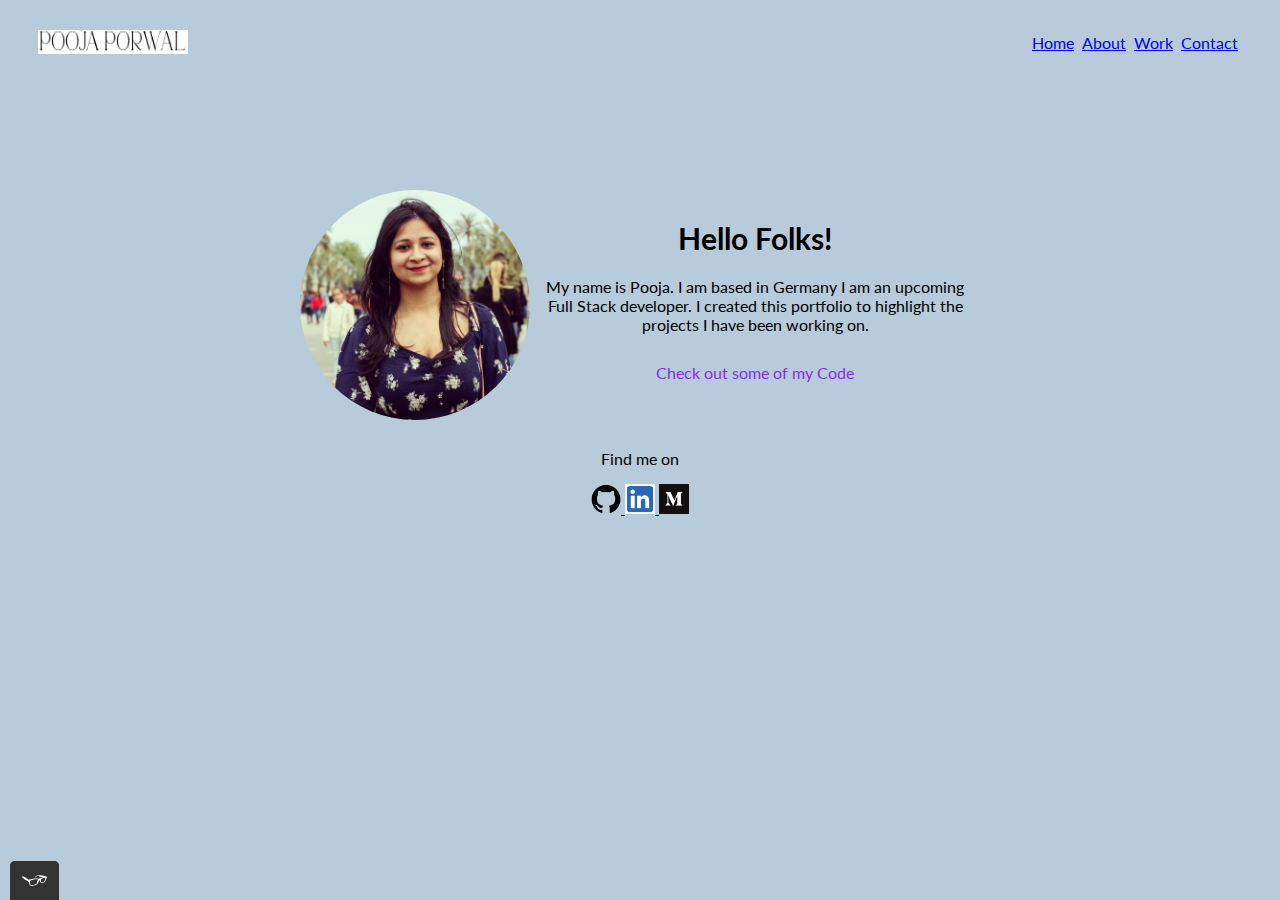
==== index.html @ 989f9f40 "including medium link" ====
<!DOCTYPE html>
<html lang="en">
  <head>
    <meta charset="UTF-8" />
    <meta name="viewport" content="width=device-width, initial-scale=1.0" />
    <title>Portfolio Design is in the progress</title>
    <link rel="shortcut icon" href="./img/file_type_favicon_icon_130608.png" />
    <meta name="viewport" content="width=device-width, initial-scale=1" />
    <link
      rel="sytlesheet"
      type="text/css"
      href="https://cdnjs.cloudflare.com/ajax/libs/normalize/8.0.1/normalize.min.css"
    />
    <link
      rel="stylesheet"
      href="https://fonts.googleapis.com/css2?family=Lato:wght@400;700&display=swap"
    />
    <link rel="stylesheet" href="./css/style.production.css" />
  </head>
  <body>
    <!-- Here is the header of the website -->
    <header class="page-header">
      <img
        src="img/logo.png"
        class="logo page-header__item"
        alt="logo"
        width="150"
        aria-hidden="true"
      />
      <nav class="main-navigation page-header__item">
        <ul role="menubar" class="navigation-list">
          <li role="presentation">
            <a
              href="index.html"
              role="menuitem"
              class="navigation-list_item navigation-list_item--active"
              >Home</a
            >
          </li>
          <li role="presentation">
            <a href="about.html" role="menuitem" class="navigation-list_item"
              >About</a
            >
          </li>
          <li role="presentation">
            <a href="work.html" role="menuitem" class="navigation-list_item"
              >Work</a
            >
          </li>
          <li role="presentation">
            <a href="contact.html" role="menuitem" class="navigation-list_item"
              >Contact</a
            >
          </li>
        </ul>
      </nav>
    </header>
    <!-- Here is the Main section  -->
    <main>
      <div class="profile">
        <img src="./img/pooja.jpg" class="profile__portrait" alt="Potrait" />
        <div class="profile-intro">
          <h1>Hello Folks!</h1>
          <p class="content">
            My name is Pooja. I am <span>based in Germany</span> I am an
            upcoming Full Stack developer. I created this portfolio to highlight
            the projects I have been working on.
            <br />
            <!-- <a href="defaultlink">Default Link</a>
            <button type="button">Default Button</button> -->
            <br />
            <a
              href="https://github.com/PoojaChinu/Portfolio_Website"
              target="_blank"
              class="link"
            >
              Check out some of my Code</a
            >
          </p>
        </div>
      </div>
    </main>
    <!-- Here is the footer of the website -->
    <footer class="page-footer">
      <p class="footer-text">Find me on</p>
      <div class="footer-image">
        <a
          href="https://github.com/PoojaChinu/Portfolio_Website"
          target="_blank"
        >
          <img src="./img/github.png" alt="Github" width="30px" height="30px" />
        </a>
        <a href="https://www.linkedin.com/feed/" target="_blank">
          <img
            src="./img/lnkdIn.png"
            alt="LinkedIn"
            width="30px"
            height="30px"
          />
        </a>
        <a href="https://medium.com" target="_blank">
          <img src="./img/medium.png" alt="Medium" width="30px" height="30px" />
        </a>
      </div>
    </footer>
    <script src="./js/tota11y.min.js"></script>
  </body>
</html>
---- css/style.production.css ----
/*
* Prefixed by https://autoprefixer.github.io
* PostCSS: v8.4.14,
* Autoprefixer: v10.4.7
* Browsers: last 4 version
*/

* {
  -webkit-box-sizing: border-box;
  box-sizing: border-box;
}

.bg-darker {
  background-color: black;
}

.bg-lighter {
  background-color: lighter(#358b18, 20%);
}

body {
  font-family: "Lato", sans-serif;
  font-weight: 400;
  background-color: #b7cbda;
}

h1 {
  font-size: 30px;
  font-weight: 700;
  color: black;
}
.about-me {
  padding: 5em;
  margin-bottom: 10px;
  display: -webkit-box;
  display: -ms-flexbox;
  display: flex;
  -webkit-box-orient: vertical;
  -webkit-box-direction: normal;
  -ms-flex-direction: column;
  flex-direction: column;
  -webkit-box-pack: center;
  -ms-flex-pack: center;
  justify-content: center;
  -webkit-box-align: center;
  -ms-flex-align: center;
  align-items: center;
}

.work {
  text-align: left;
}

.content {
  text-align: center;
}

.footer-text {
  text-align: center;
}

p {
  color: black;
}

button {
  border: none;
  background-color: #6aefdb;
  color: #357b70;
  text-decoration: none;
  padding: 20px;
  border-radius: 3px;
  border-bottom: 2px solid #358b18;
}
button :hover,
button :focus {
  cursor: pointer;
  opacity: 0.8;
}

a :hover {
  text-decoration: none;
}
a :visited {
  color: blue;
}
a :active {
  color: #358b18;
}
a :link {
  color: blueviolet;
}

.page-footer {
  clear: both;
  display: -webkit-box;
  display: -ms-flexbox;
  display: flex;
  -webkit-box-align: center;
  -ms-flex-align: center;
  align-items: center;
  -webkit-box-orient: vertical;
  -webkit-box-direction: normal;
  -ms-flex-direction: column;
  flex-direction: column;
  margin-left: 10px;
  margin-right: 10px;
  /* background-color: #dcdcdc; */
}

.profile {
  text-align: center;
  max-width: 700px;
  margin: 10% auto;
  margin-bottom: 5px;
  -webkit-box-align: baseline;
  -ms-flex-align: baseline;
  align-items: baseline;
}
.profile-intro {
  padding: 20px;
  border-radius: 50%;
  text-align: center;
  margin: auto;
}
.profile__portrait {
  border-radius: 50%;
  padding: 10px;
  max-height: 250px;
  max-width: 250px;
  -webkit-box-align: center;
  -ms-flex-align: center;
  align-items: center;
  float: left;
}

.logo {
  height: 1.5rem;
}

.main-navigation {
  display: -webkit-box;
  display: -ms-flexbox;
  display: flex;
  -ms-flex-wrap: wrap;
  flex-wrap: wrap;
}

.page-header {
  display: -webkit-box;
  display: -ms-flexbox;
  display: flex;
  -webkit-box-pack: justify;
  -ms-flex-pack: justify;
  justify-content: space-between;
  margin: 30px;
}

.page-header__item {
  -webkit-box-pack: space-evenly;
  -ms-flex-pack: space-evenly;
  justify-content: space-evenly;
  display: -webkit-box;
  display: -ms-flexbox;
  display: flex;
}

.navigation-list {
  display: -webkit-box;
  display: -ms-flexbox;
  display: flex;
  -ms-flex-wrap: wrap;
  flex-wrap: wrap;
  list-style: none;
  padding: 0;
  margin: auto;
}
.navigation-list_item {
  margin: 2px;
  padding: 2px;
}
/* .navigation-list_item--active {
  background-color: lightblue;
} */

.container {
  display: flex;
  width: 100%;
  flex-direction: column;
  align-items: center;
}

.contact_form {
  display: flex;
  flex-direction: column;
  align-items: center;
}

.div_mail {
  display: flex;
  flex-direction: column;
  padding: 20px;
}

form.form_layout {
  display: table;
  padding: 20px;
  border-color: darkviolet;
  background-color: rgb(228, 228, 228);
  border-style: dotted;
}

div.div_layout {
  display: table;
  margin: 2px;
}

label,
input {
  display: table-cell;
  margin-bottom: 10px;
}

label.standard-label_one {
  padding-right: 38px;
}

label.standard-label_two {
  padding-right: 10px;
}

label.standard-label_three {
  padding-right: 20px;
}

textarea {
  width: 180px;
}

.container_contact {
  display: flex;
  width: auto;
  justify-content: center;
  border: darkviolet;
  background-color: rgb(228, 228, 228);
  margin-left: 200px;
  margin-right: 200px;
  margin-bottom: 10px;
}

.container_contact div {
  display: flex;
  flex-direction: column;
  border: none;
  flex-basis: auto;
  justify-content: center;
  align-items: center;
  margin-top: 1px;
  margin-bottom: 1px;
  background-color: rgb(228, 228, 228);
}

.contact_details {
  display: flex;
  flex-direction: column;
}

.container_contact div:second_child {
  display: flex;
  flex-direction: column;
  align-items: center;
  height: fit-content;
}

.button_form {
  border: none;
  font-family: inherit;
  font-size: var(--mainfontsize);
  text-align: center;
  background-color: var(--tertiary-color);
  color: var(--buttonpink);
  text-decoration: none;
  padding: 10px;
  border-bottom: 2px solid rgba(0, 0, 0, 0.3);
  display: inline-block;
  border-radius: var(--standardbradius);
  transition: var(--standardtransition);
}

.button button {
  /* overwrites browser defaults and resets the border */
  border: none;
  display: inline-block;
  /* takes the font from the outer container */
  font-family: inherit;
  /* styles the button */
  background-color: #358b18;
  color: white;
  text-decoration: none;
  padding: 10px;
  border-radius: 3px;
  /* width of the border, type, color */
  border-bottom: undefined;
  -webkit-transition-duration: 0.2s;
  -o-transition-duration: 0.2s;
  transition-duration: 0.2s;
  -webkit-transition-property: opacity;
  -o-transition-property: opacity;
  transition-property: opacity;
}
.button button :hover,
.button button :focus {
  cursor: pointer;
  opacity: 0.8;
}

.button button {
  background-color: #0bd4e6;
}

/* Table styling*/
table,
th,
td {
  border: 1px solid;
  border-collapse: collapse;
  width: 100%;
  text-align: center;
}

th,
td {
  padding: 15px;
}

tr {
  -webkit-transition-duration: 0.2s;
  -o-transition-duration: 0.2s;
  transition-duration: 0.2s;
  -webkit-transition-property: opacity;
  -o-transition-property: opacity;
  transition-property: opacity;
}

tr:hover {
  background-color: rgba(255, 255, 255, 0.3);
}

link {
  /* overwrites browser defaults and resets the border */
  border: none;
  display: inline-block;
  color: blueviolet;
  text-decoration: none;
  padding: 10px;
  border-radius: 3px;
  -webkit-transition-duration: 0.2s;
  -o-transition-duration: 0.2s;
  transition-duration: 0.2s;
  -webkit-transition-property: opacity;
  -o-transition-property: opacity;
  transition-property: opacity;
}

.link {
  /* overwrites browser defaults and resets the border */
  border: none;
  display: inline-block;
  color: blueviolet;
  text-decoration: none;
  padding: 10px;
  border-radius: 3px;
  -webkit-transition-duration: 0.2s;
  -o-transition-duration: 0.2s;
  transition-duration: 0.2s;
  -webkit-transition-property: opacity;
  -o-transition-property: opacity;
  transition-property: opacity;
}

@-webkit-keyframes color-change {
  from {
    fill: #edc655;
  }
  to {
    fill: #f76414;
  }
}

@keyframes color-change {
  from {
    fill: #edc655;
  }
  to {
    fill: #f76414;
  }
}
.sun {
  -webkit-animation-duration: 4s;
  animation-duration: 4s;
  -webkit-animation-name: color-change;
  animation-name: color-change;
  -webkit-animation-iteration-count: infinite;
  animation-iteration-count: infinite;
  -webkit-animation-direction: alternate;
  animation-direction: alternate;
  -webkit-animation-timing-function: linear;
  animation-timing-function: linear;
}

@-webkit-keyframes cloud-move {
  from {
    -webkit-transform: translate(0, 50px);
    transform: translate(0, 50px);
  }
  to {
    -webkit-transform: translate(200px, 50px);
    transform: translate(200px, 50px);
  }
}

@keyframes cloud-move {
  from {
    -webkit-transform: translate(0, 50px);
    transform: translate(0, 50px);
  }
  to {
    -webkit-transform: translate(200px, 50px);
    transform: translate(200px, 50px);
  }
}
.cloud-front {
  -webkit-animation-duration: 30s;
  animation-duration: 30s;
  -webkit-animation-name: cloud-move;
  animation-name: cloud-move;
  -webkit-animation-iteration-count: infinite;
  animation-iteration-count: infinite;
  -webkit-animation-direction: alternate;
  animation-direction: alternate;
  -webkit-animation-timing-function: linear;
  animation-timing-function: linear;
}

@-webkit-keyframes cloud-move-reverse {
  from {
    -webkit-transform: translate(446px, 48px);
    transform: translate(446px, 48px);
  }
  to {
    -webkit-transform: translate(100px, 48px);
    transform: translate(100px, 48px);
  }
}

@keyframes cloud-move-reverse {
  from {
    -webkit-transform: translate(446px, 48px);
    transform: translate(446px, 48px);
  }
  to {
    -webkit-transform: translate(100px, 48px);
    transform: translate(100px, 48px);
  }
}
@supports (display: grid) {
  .grid {
    display: -ms-grid;
    display: grid;
    -ms-grid-columns: 200px 20px 200px 20px 200px 20px 200px;
    grid-template-columns: 1fr 1fr 1fr;
    /* -ms-grid-rows: 300px;
    grid-template-rows: 300px; */
    grid-gap: 20px;
    margin: 20px;
  }
  .grid > *:nth-child(1) {
    -ms-grid-row: 1;
    -ms-grid-column: 1;
  }
  .grid > *:nth-child(2) {
    -ms-grid-row: 1;
    -ms-grid-column: 3;
  }
  .grid > *:nth-child(3) {
    -ms-grid-row: 1;
    -ms-grid-column: 5;
  }
  .grid > *:nth-child(4) {
    -ms-grid-row: 1;
    -ms-grid-column: 7;
  }

  .grid__item {
    background-color: rgb(228, 228, 228);
    padding: 5px 10px 5px 10px;
    text-align: center;
    display: flex;
    flex-direction: column;
    justify-content: space-between;
    align-items: center;
    min-height: 300px;
  }
  .work-title {
    padding: 0 20px;
  }

  .grid__item img.work-images {
    width: 100%; /* Ensures the image fills the width of its container */
    height: auto; /* Maintains the aspect ratio */
  }

  .project-link {
    padding-top: 15px;
  }
}
@media all and (max-width: 750px) {
  .grid {
    -ms-grid-columns: 1fr;
    grid-template-columns: 1fr;
  }
}
@media all and (min-width: 500px) and (max-width: 750px) {
  .grid {
    -ms-grid-columns: 1fr 20px 1fr;
    grid-template-columns: 1fr 1fr;
  }
}
@media all and (max-width: 750px) {
  .grid {
    grid-gap: 10px;
  }

  .grid__item:last-child {
    grid-column: auto/auto;
    grid-row: auto/auto;
  }

  h1 {
    font-size: 22px;
  }

  tr {
    font-size: 12px;
  }

  .navigation-list {
    -ms-flex-wrap: wrap;
    flex-wrap: wrap;
    -webkit-box-pack: center;
    -ms-flex-pack: center;
    justify-content: center;
  }

  .navigation-list_item {
    display: -webkit-box;
    display: -ms-flexbox;
    display: flex;
    margin: auto 2px;
  }

  .profile {
    min-width: 250px;
  }

  .profile-intro {
    padding: 20px;
    border-radius: 50%;
    margin: 10px;
    display: inline-block;
    width: auto;
    height: auto;
  }

  .profile__portrait {
    border-radius: 50%;
    padding: auto;
    -ms-flex-line-pack: center;
    align-content: center;
    float: none;
  }

  .footer-image {
    -ms-flex-line-pack: center;
    align-content: center;
    position: relative;
  }

  .page-footer {
    min-width: 250px;
  }
}
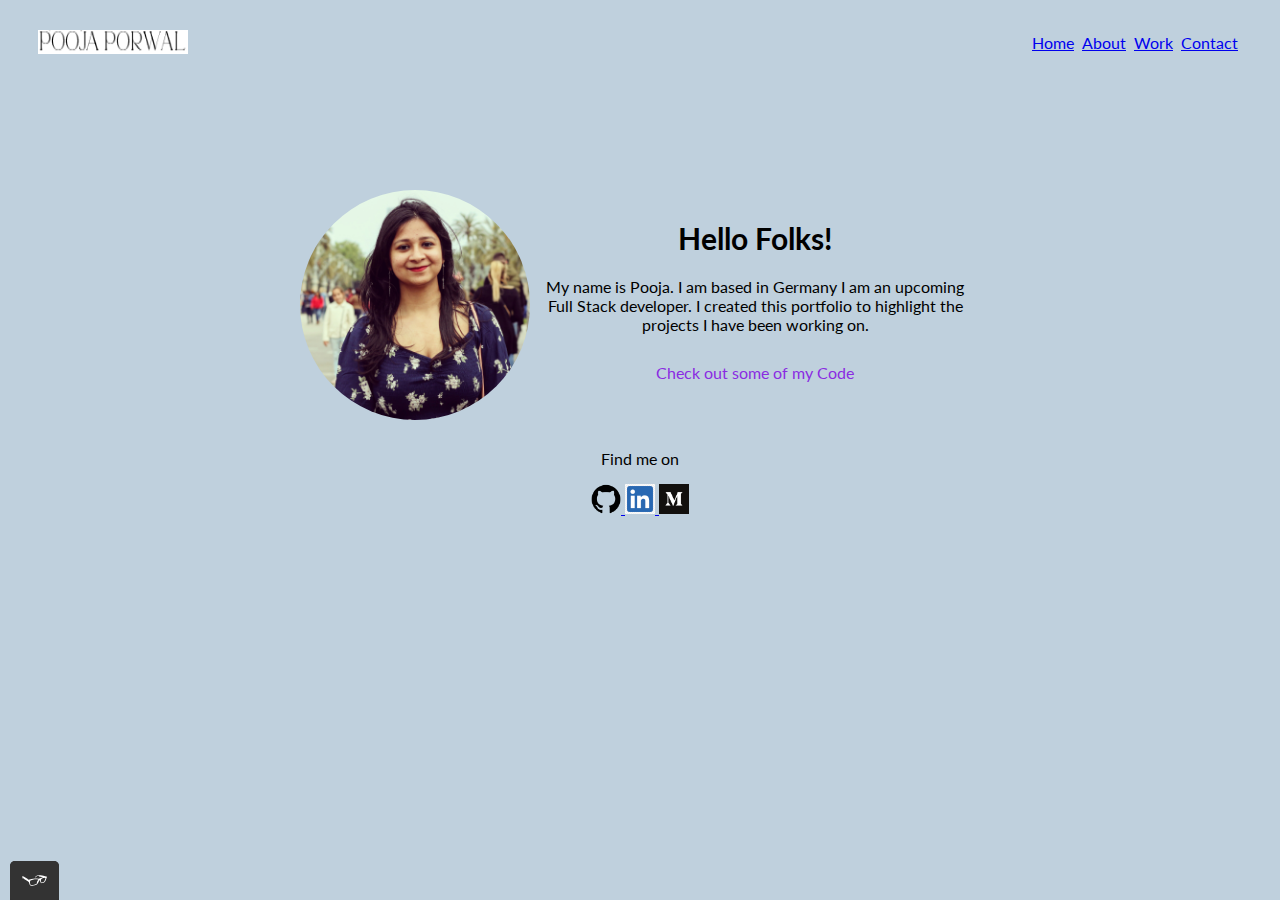
==== commit 30900de0: "Rebasing merge" ====
--- a/index.html
+++ b/index.html
@@ -98,7 +98,7 @@
             height="30px"
           />
         </a>
-        <a href="https://medium.com" target="_blank">
+        <a href="https://medium.com/" target="_blank">
           <img src="./img/medium.png" alt="Medium" width="30px" height="30px" />
         </a>
       </div>
--- a/css/style.production.css
+++ b/css/style.production.css
@@ -21,7 +21,7 @@
 body {
   font-family: "Lato", sans-serif;
   font-weight: 400;
-  background-color: #b7cbda;
+  background-color: #bfd0dd;
 }
 
 h1 {
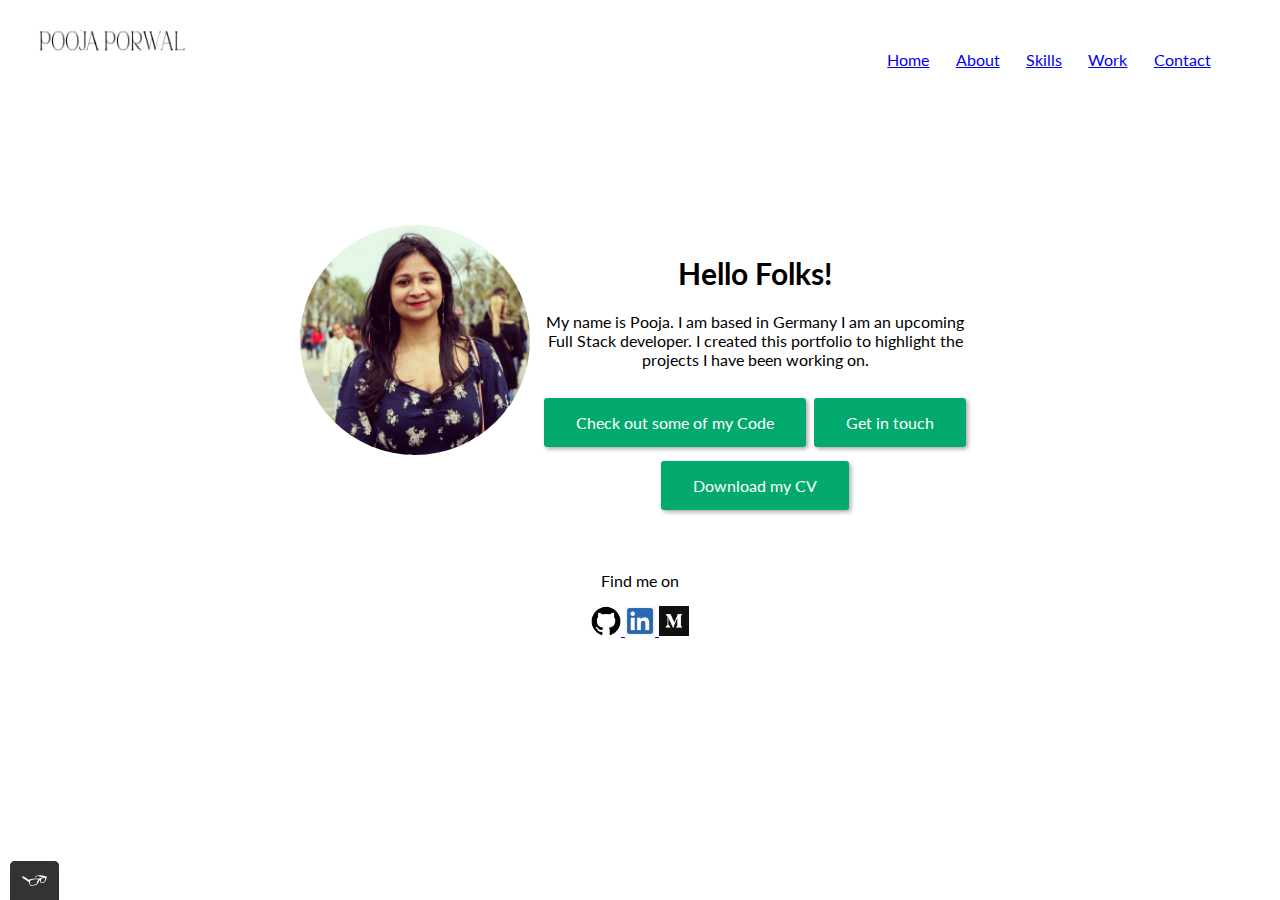
==== commit 6ce61976: "Adjusting Home Page" ====
--- a/index.html
+++ b/index.html
@@ -41,6 +41,11 @@
             <a href="about.html" role="menuitem" class="navigation-list_item"
               >About</a
             >
+            <li role="presentation">
+              <a href="skills.html" role="menuitem" class="navigation-list_item"
+                >Skills</a
+              >
+            </li>
           </li>
           <li role="presentation">
             <a href="work.html" role="menuitem" class="navigation-list_item"
@@ -76,6 +81,14 @@
             >
               Check out some of my Code</a
             >
+            <a href="contact.html" target="_blank" class="link">Get in touch</a>
+            <a
+              href="files/Pooja_Porwal.pdf"
+              target="_blank"
+              class="link"
+              download
+              >Download my CV</a
+            >
           </p>
         </div>
       </div>
--- a/css/style.production.css
+++ b/css/style.production.css
@@ -21,7 +21,7 @@
 body {
   font-family: "Lato", sans-serif;
   font-weight: 400;
-  background-color: #bfd0dd;
+  background-color: white;
 }
 
 h1 {
@@ -144,6 +144,8 @@
   display: flex;
   -ms-flex-wrap: wrap;
   flex-wrap: wrap;
+  margin: 4px 2px;
+  padding: 1em;
 }
 
 .page-header {
@@ -178,6 +180,8 @@
 .navigation-list_item {
   margin: 2px;
   padding: 2px;
+  margin: 4px 2px;
+  padding: 0.7em;
 }
 /* .navigation-list_item--active {
   background-color: lightblue;
@@ -350,7 +354,8 @@
   /* overwrites browser defaults and resets the border */
   border: none;
   display: inline-block;
-  color: blueviolet;
+  color: #04aa6d;
+  background-color: #04aa6d;
   text-decoration: none;
   padding: 10px;
   border-radius: 3px;
@@ -359,22 +364,40 @@
   transition-duration: 0.2s;
   -webkit-transition-property: opacity;
   -o-transition-property: opacity;
+  background-color: #04aa6d;
+  text-decoration: none;
+  padding: 15px 32px;
+  border-radius: 3px;
+  transition-duration: 0.2s;
   transition-property: opacity;
+  border: 1px solid rgba(0, 0, 0, 0.1);
 }
 
 .link {
   /* overwrites browser defaults and resets the border */
   border: none;
   display: inline-block;
-  color: blueviolet;
+  color: white;
   text-decoration: none;
-  padding: 10px;
+  background-color: #04aa6d;
+  padding: 15px 32px;
   border-radius: 3px;
+  margin-bottom: 10px;
+  margin: 4px 2px;
+  margin-top: 10px;
   -webkit-transition-duration: 0.2s;
   -o-transition-duration: 0.2s;
   transition-duration: 0.2s;
   -webkit-transition-property: opacity;
   -o-transition-property: opacity;
+  transition-property: opacity;
+  -webkit-box-shadow: 2px 2px 4px rgba(0, 0, 0, 0.34);
+  box-shadow: 2px 2px 4px rgba(0, 0, 0, 0.34);
+  -webkit-transition: 0.8s ease-out;
+  -o-transition: 0.8s ease-out;
+  transition: 0.8s ease-out;
+  text-align: center;
+  line-height: normal;
   transition-property: opacity;
 }
 
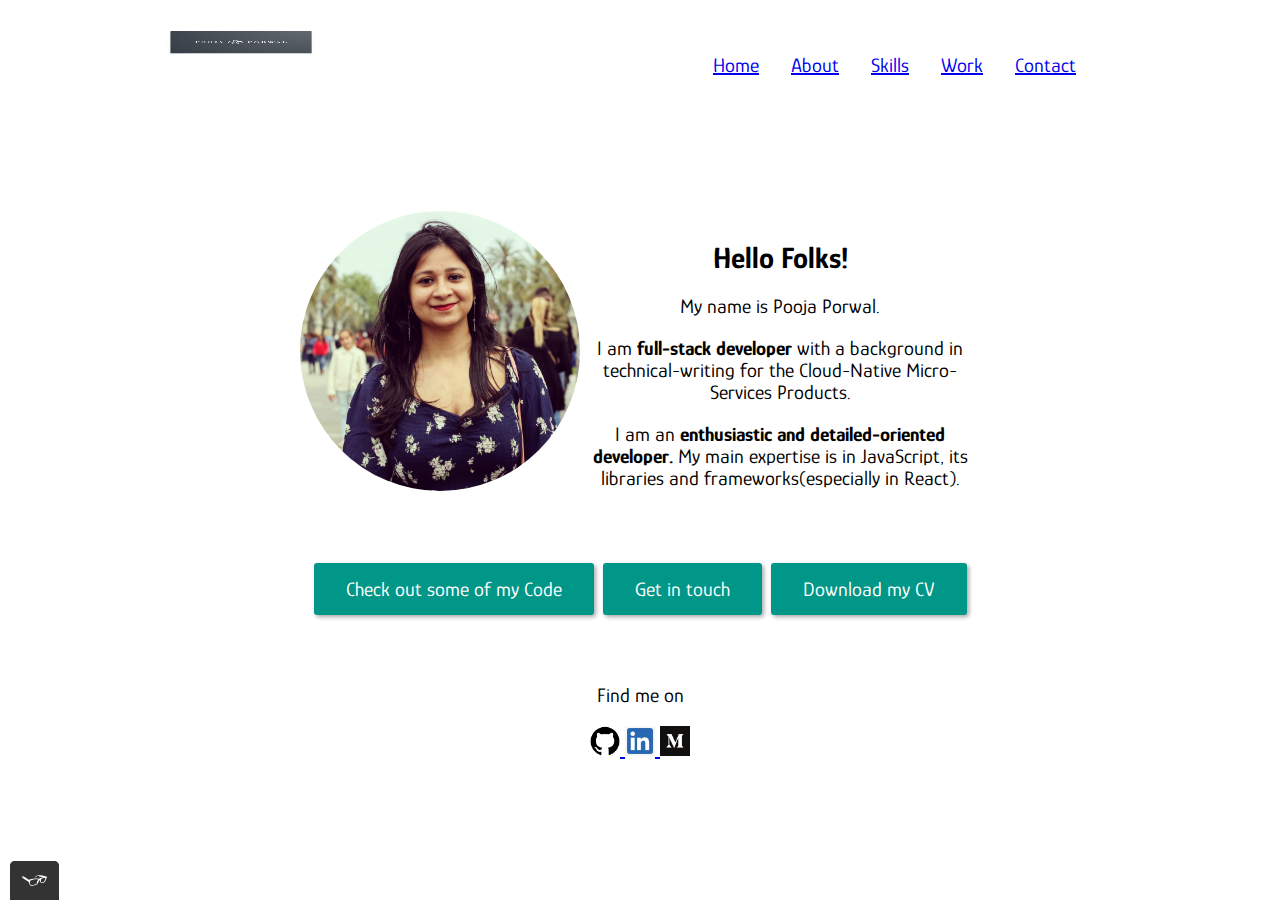
==== commit 18d4e935: "Adjusting About Page and Skills Page" ====
--- a/index.html
+++ b/index.html
@@ -11,10 +11,9 @@
       type="text/css"
       href="https://cdnjs.cloudflare.com/ajax/libs/normalize/8.0.1/normalize.min.css"
     />
-    <link
-      rel="stylesheet"
-      href="https://fonts.googleapis.com/css2?family=Lato:wght@400;700&display=swap"
-    />
+    <link rel="preconnect" href="https://fonts.googleapis.com">
+    <link rel="preconnect" href="https://fonts.gstatic.com" crossorigin>
+    <link href="https://fonts.googleapis.com/css2?family=Glory:ital,wght@0,100..800;1,100..800&family=SUSE:wght@100..800&display=swap" rel="stylesheet">
     <link rel="stylesheet" href="./css/style.production.css" />
   </head>
   <body>
@@ -67,9 +66,9 @@
         <div class="profile-intro">
           <h1>Hello Folks!</h1>
           <p class="content">
-            My name is Pooja. I am <span>based in Germany</span> I am an
-            upcoming Full Stack developer. I created this portfolio to highlight
-            the projects I have been working on.
+            My name is Pooja Porwal. 
+            <p>I am <b>full-stack developer</b> with a background in technical-writing for the Cloud-Native Micro-Services Products.</p>
+            <p>I am an <b>enthusiastic and detailed-oriented developer.</b> My main expertise is in JavaScript, its libraries and frameworks(especially in React).</p>
             <br />
             <!-- <a href="defaultlink">Default Link</a>
             <button type="button">Default Button</button> -->
--- a/css/style.production.css
+++ b/css/style.production.css
@@ -15,13 +15,16 @@
 }
 
 .bg-lighter {
-  background-color: lighter(#358b18, 20%);
+  background-color: lighter(#009688, 20%);
 }
 
 body {
-  font-family: "Lato", sans-serif;
+  font-family: "Glory", sans-serif;
   font-weight: 400;
   background-color: white;
+  font-size: 20px;
+  padding-left: 10%;
+  padding-right: 10%;
 }
 
 h1 {
@@ -29,6 +32,7 @@
   font-weight: 700;
   color: black;
 }
+/* 
 .about-me {
   padding: 5em;
   margin-bottom: 10px;
@@ -45,6 +49,11 @@
   -webkit-box-align: center;
   -ms-flex-align: center;
   align-items: center;
+} */
+
+.heading {
+  text-align: left;
+  margin-bottom: 10px;
 }
 
 .work {
@@ -65,7 +74,7 @@
 
 button {
   border: none;
-  background-color: #6aefdb;
+  background-color: #009688
   color: #357b70;
   text-decoration: none;
   padding: 20px;
@@ -126,16 +135,40 @@
 .profile__portrait {
   border-radius: 50%;
   padding: 10px;
-  max-height: 250px;
-  max-width: 250px;
+  max-height: 300px;
+  max-width: 300px;
   -webkit-box-align: center;
   -ms-flex-align: center;
   align-items: center;
   float: left;
 }
 
+.img-container{
+  float: left;
+  max-width: 50px;
+  max-height:50px;
+  -webkit-box-align: center;
+  -ms-flex-align: center;
+  align-items: center;
+}
+
+.text-container{
+  padding: 20px;
+  border-radius: 50%;
+  /* text-align: center; */
+  margin: auto;
+  display: block;
+    margin-block-start: 1em;
+    margin-block-end: 1em;
+    margin-inline-start: 0px;
+    margin-inline-end: 0px;
+    unicode-bidi: isolate;
+    float:left;
+}
+
 .logo {
   height: 1.5rem;
+  opacity: 3.5;
 }
 
 .main-navigation {
@@ -298,7 +331,7 @@
   /* takes the font from the outer container */
   font-family: inherit;
   /* styles the button */
-  background-color: #358b18;
+  background-color: #009688;
   color: white;
   text-decoration: none;
   padding: 10px;
@@ -354,8 +387,8 @@
   /* overwrites browser defaults and resets the border */
   border: none;
   display: inline-block;
-  color: #04aa6d;
-  background-color: #04aa6d;
+  color: #009688;
+  background-color: #009688;
   text-decoration: none;
   padding: 10px;
   border-radius: 3px;
@@ -364,7 +397,7 @@
   transition-duration: 0.2s;
   -webkit-transition-property: opacity;
   -o-transition-property: opacity;
-  background-color: #04aa6d;
+  background-color: #009688;
   text-decoration: none;
   padding: 15px 32px;
   border-radius: 3px;
@@ -379,7 +412,7 @@
   display: inline-block;
   color: white;
   text-decoration: none;
-  background-color: #04aa6d;
+  background-color: #009688;
   padding: 15px 32px;
   border-radius: 3px;
   margin-bottom: 10px;
@@ -401,6 +434,109 @@
   transition-property: opacity;
 }
 
+skill-section {
+  width: 100%;
+  max-width: 1000px;
+  padding: 10px;
+  /* scroll-margin-top: 80px; */
+  -webkit-box-flex: 1;
+  -ms-flex: 1 1;
+  flex: 1 1;
+  text-align: center;
+  align-items: center;
+}
+
+skills {
+  font-size: larger;
+  margin: auto;
+  width: 50%;
+  padding: 10px;
+  text-align: center;
+  -webkit-transform: translateX(-100vw);
+  -ms-transform: translateX(-100vw);
+  transform: translateX(-100vw);
+  text-align: center;
+}
+
+p-skills {
+  -webkit-transform: translateX(100vw);
+  -ms-transform: translateX(100vw);
+  transform: translateX(100vw);
+}
+
+.column {
+  display: flex;
+  flex-direction: row;
+  justify-content: center;
+  align-items: center;
+  flex-wrap: wrap;
+  margin-bottom: 10px;
+  column-gap: 10px;
+  padding: 0;
+}
+
+.column-one {
+  -webkit-box-flex: 1;
+  -ms-flex: 1 1;
+  flex: 1 1;
+  text-align: right;
+  padding-right: 10px;
+}
+
+.column-one div {
+  margin-top: 5px;
+}
+
+.column-two {
+  -webkit-box-flex: 1;
+  -ms-flex: 1 1;
+  flex: 1 1;
+  text-align: left;
+  padding-left: 10px;
+  margin-top: -53px;
+}
+
+.column-two div {
+  margin-top: 5px;
+}
+
+.cards {
+  display: grid;
+  grid-template-columns: repeat(4, 2fr);
+  grid-auto-rows: auto;
+  grid-gap: 0px;
+  padding: 0px;
+  margin-left: 20px;
+  margin-right: 20px;
+  margin-top: 50px;
+}
+
+.tool-cards_column {
+  margin: 10px;
+  padding: 10px;
+  max-width: 400px;
+  border: 1px solid black;
+  border-radius: 20px;
+  -webkit-box-shadow: 2px 2px 8px rgba(0, 0, 0, 0.34);
+  box-shadow: 2px 2px 8px rgba(0, 0, 0, 0.34);
+  text-align: center;
+}
+
+.tech-card {
+  background-color: grey;
+  color: orange;
+  border-radius: 5px;
+  padding: 2px 5px;
+  white-space: nowrap;
+  text-align: center;
+  margin: 2px 2px 20px 2px;
+}
+
+span .tech-card {
+  margin-bottom: 10px;
+  padding: 20px;
+}
+
 @-webkit-keyframes color-change {
   from {
     fill: #edc655;
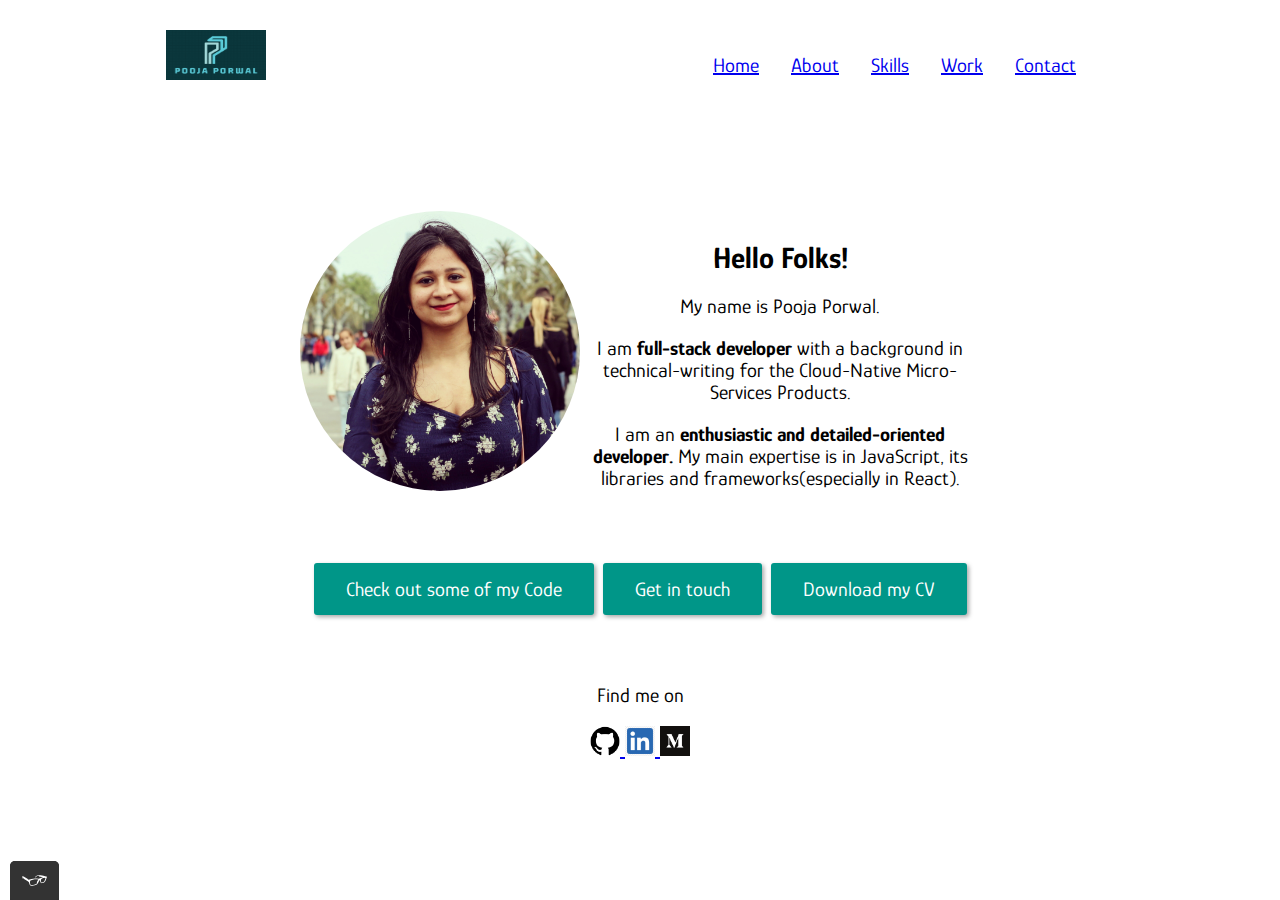
==== commit 04bce612: "Adding Skills Page" ====
--- a/index.html
+++ b/index.html
@@ -23,7 +23,6 @@
         src="img/logo.png"
         class="logo page-header__item"
         alt="logo"
-        width="150"
         aria-hidden="true"
       />
       <nav class="main-navigation page-header__item">
@@ -62,7 +61,7 @@
     <!-- Here is the Main section  -->
     <main>
       <div class="profile">
-        <img src="./img/pooja.jpg" class="profile__portrait" alt="Potrait" />
+        <img src="./img/pooja.jpg" class="profile__portrait" alt="Portrait" />
         <div class="profile-intro">
           <h1>Hello Folks!</h1>
           <p class="content">
--- a/css/style.production.css
+++ b/css/style.production.css
@@ -53,11 +53,16 @@
 
 .heading {
   text-align: left;
+
   margin-bottom: 10px;
 }
 
 .work {
   text-align: left;
+}
+
+.p-work{
+  color: white;
 }
 
 .content {
@@ -145,10 +150,8 @@
 
 .img-container{
   float: left;
-  max-width: 50px;
-  max-height:50px;
-  -webkit-box-align: center;
-  -ms-flex-align: center;
+  max-width: 700px;
+  max-height:500px;
   align-items: center;
 }
 
@@ -158,17 +161,20 @@
   /* text-align: center; */
   margin: auto;
   display: block;
-    margin-block-start: 1em;
-    margin-block-end: 1em;
-    margin-inline-start: 0px;
-    margin-inline-end: 0px;
-    unicode-bidi: isolate;
-    float:left;
+  margin-block-start: 1em;
+  margin-block-end: 1em;
+  margin-inline-start: 0px;
+  margin-inline-end: 0px;
+  unicode-bidi: isolate;
+  float:left;
 }
 
 .logo {
-  height: 1.5rem;
-  opacity: 3.5;
+  opacity: 2.0;
+  display: block; 
+  width: 100px;
+  max-width: 150px;
+  max-height: 50px;
 }
 
 .main-navigation {
@@ -233,6 +239,10 @@
   align-items: center;
 }
 
+.contact_par {
+  color: white;
+}
+
 .div_mail {
   display: flex;
   flex-direction: column;
@@ -243,13 +253,14 @@
   display: table;
   padding: 20px;
   border-color: darkviolet;
-  background-color: rgb(228, 228, 228);
+  background-color: #009688;
   border-style: dotted;
 }
 
 div.div_layout {
   display: table;
   margin: 2px;
+  color: white;
 }
 
 label,
@@ -260,14 +271,17 @@
 
 label.standard-label_one {
   padding-right: 38px;
+  color: white;
 }
 
 label.standard-label_two {
   padding-right: 10px;
+  color: white;
 }
 
 label.standard-label_three {
   padding-right: 20px;
+  color: white;
 }
 
 textarea {
@@ -279,7 +293,7 @@
   width: auto;
   justify-content: center;
   border: darkviolet;
-  background-color: rgb(228, 228, 228);
+  background-color: #009688;
   margin-left: 200px;
   margin-right: 200px;
   margin-bottom: 10px;
@@ -294,12 +308,20 @@
   align-items: center;
   margin-top: 1px;
   margin-bottom: 1px;
-  background-color: rgb(228, 228, 228);
+  background-color:#009688;
 }
 
 .contact_details {
   display: flex;
   flex-direction: column;
+  color: white;
+}
+.h-contact {
+  color: white;
+}
+
+.p-contact{
+  color: white;
 }
 
 .container_contact div:second_child {
@@ -533,8 +555,12 @@
 }
 
 span .tech-card {
-  margin-bottom: 10px;
-  padding: 20px;
+  /* margin-bottom: 10px;
+  margin-top: 10px;
+  border-radius: 5px;
+  padding: 2px 5px;
+  white-space: nowrap;
+  text-align: center; */
 }
 
 @-webkit-keyframes color-change {
@@ -651,7 +677,7 @@
   }
 
   .grid__item {
-    background-color: rgb(228, 228, 228);
+    background-color:#009688;
     padding: 5px 10px 5px 10px;
     text-align: center;
     display: flex;
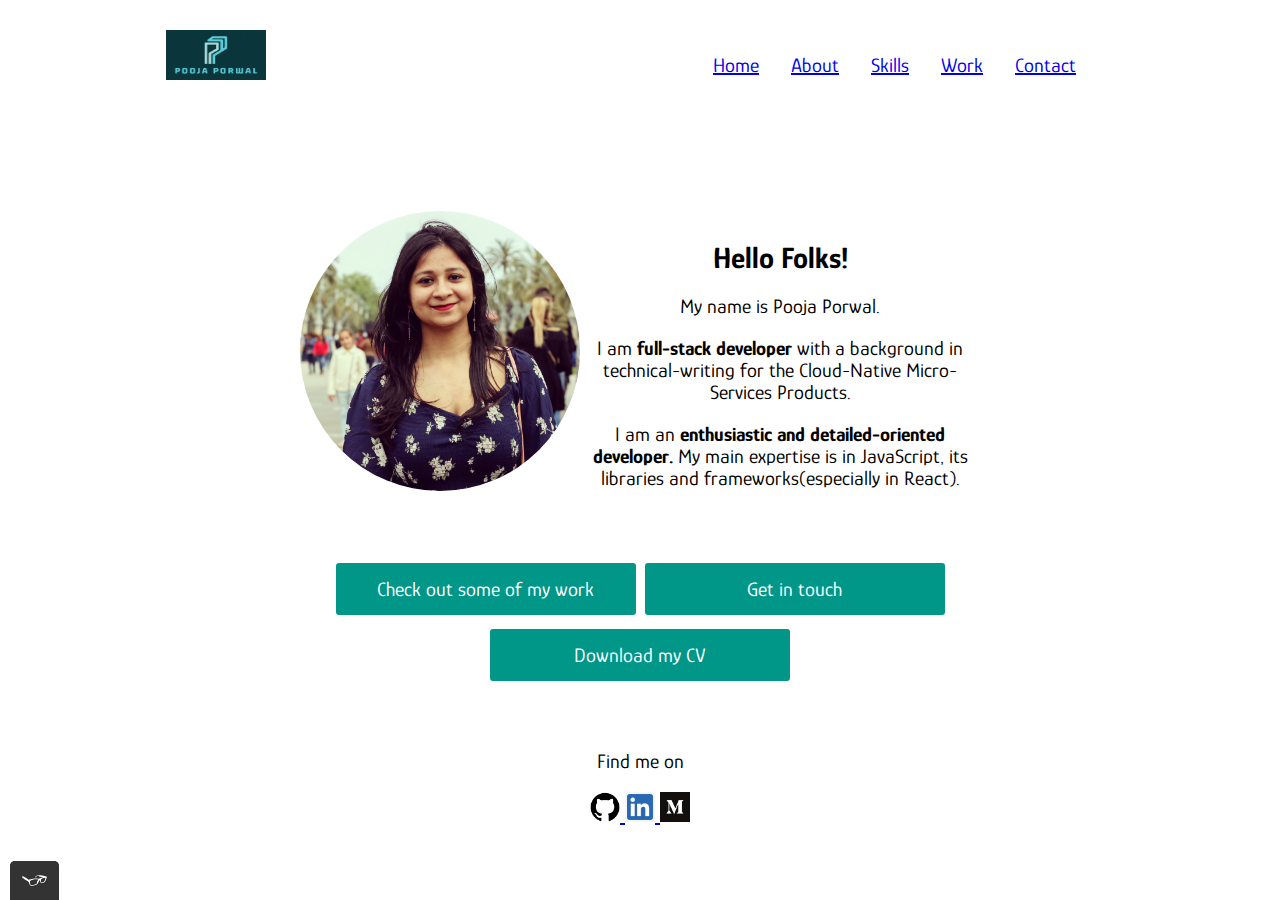
==== commit 948f0523: "upgrading my portfolio" ====
--- a/index.html
+++ b/index.html
@@ -73,20 +73,14 @@
             <button type="button">Default Button</button> -->
             <br />
             <a
-              href="https://github.com/PoojaChinu/Portfolio_Website"
+              href="work.html"
               target="_blank"
               class="link"
             >
-              Check out some of my Code</a
+              Check out some of my work</a
             >
             <a href="contact.html" target="_blank" class="link">Get in touch</a>
-            <a
-              href="files/Pooja_Porwal.pdf"
-              target="_blank"
-              class="link"
-              download
-              >Download my CV</a
-            >
+            <a href="files/Pooja_Porwal.pdf" target="_blank" class="link" download >Download my CV</a>
           </p>
         </div>
       </div>
--- a/css/style.production.css
+++ b/css/style.production.css
@@ -32,36 +32,18 @@
   font-weight: 700;
   color: black;
 }
-/* 
-.about-me {
-  padding: 5em;
-  margin-bottom: 10px;
-  display: -webkit-box;
-  display: -ms-flexbox;
-  display: flex;
-  -webkit-box-orient: vertical;
-  -webkit-box-direction: normal;
-  -ms-flex-direction: column;
-  flex-direction: column;
-  -webkit-box-pack: center;
-  -ms-flex-pack: center;
-  justify-content: center;
-  -webkit-box-align: center;
-  -ms-flex-align: center;
-  align-items: center;
-} */
 
 .heading {
   text-align: left;
-
-  margin-bottom: 10px;
+  margin-bottom: 5px;
+  padding-left: 20px;
 }
 
 .work {
   text-align: left;
 }
 
-.p-work{
+.p-work {
   color: white;
 }
 
@@ -79,13 +61,14 @@
 
 button {
   border: none;
-  background-color: #009688
+  background-color: white;
   color: #357b70;
   text-decoration: none;
   padding: 20px;
   border-radius: 3px;
   border-bottom: 2px solid #358b18;
 }
+
 button :hover,
 button :focus {
   cursor: pointer;
@@ -148,15 +131,15 @@
   float: left;
 }
 
-.img-container{
+.img-container {
   float: left;
   max-width: 700px;
-  max-height:500px;
+  max-height: 500px;
   align-items: center;
 }
 
-.text-container{
-  padding: 20px;
+.text-container {
+  padding: 0px 20px 20px 20px;
   border-radius: 50%;
   /* text-align: center; */
   margin: auto;
@@ -166,12 +149,12 @@
   margin-inline-start: 0px;
   margin-inline-end: 0px;
   unicode-bidi: isolate;
-  float:left;
+  float: left;
 }
 
 .logo {
-  opacity: 2.0;
-  display: block; 
+  opacity: 2;
+  display: block;
   width: 100px;
   max-width: 150px;
   max-height: 50px;
@@ -308,7 +291,7 @@
   align-items: center;
   margin-top: 1px;
   margin-bottom: 1px;
-  background-color:#009688;
+  background-color: #009688;
 }
 
 .contact_details {
@@ -320,7 +303,7 @@
   color: white;
 }
 
-.p-contact{
+.p-contact {
   color: white;
 }
 
@@ -405,29 +388,6 @@
   background-color: rgba(255, 255, 255, 0.3);
 }
 
-link {
-  /* overwrites browser defaults and resets the border */
-  border: none;
-  display: inline-block;
-  color: #009688;
-  background-color: #009688;
-  text-decoration: none;
-  padding: 10px;
-  border-radius: 3px;
-  -webkit-transition-duration: 0.2s;
-  -o-transition-duration: 0.2s;
-  transition-duration: 0.2s;
-  -webkit-transition-property: opacity;
-  -o-transition-property: opacity;
-  background-color: #009688;
-  text-decoration: none;
-  padding: 15px 32px;
-  border-radius: 3px;
-  transition-duration: 0.2s;
-  transition-property: opacity;
-  border: 1px solid rgba(0, 0, 0, 0.1);
-}
-
 .link {
   /* overwrites browser defaults and resets the border */
   border: none;
@@ -440,50 +400,68 @@
   margin-bottom: 10px;
   margin: 4px 2px;
   margin-top: 10px;
-  -webkit-transition-duration: 0.2s;
-  -o-transition-duration: 0.2s;
-  transition-duration: 0.2s;
-  -webkit-transition-property: opacity;
-  -o-transition-property: opacity;
-  transition-property: opacity;
-  -webkit-box-shadow: 2px 2px 4px rgba(0, 0, 0, 0.34);
-  box-shadow: 2px 2px 4px rgba(0, 0, 0, 0.34);
-  -webkit-transition: 0.8s ease-out;
-  -o-transition: 0.8s ease-out;
-  transition: 0.8s ease-out;
   text-align: center;
   line-height: normal;
-  transition-property: opacity;
-}
-
-skill-section {
-  width: 100%;
-  max-width: 1000px;
-  padding: 10px;
-  /* scroll-margin-top: 80px; */
-  -webkit-box-flex: 1;
-  -ms-flex: 1 1;
-  flex: 1 1;
-  text-align: center;
-  align-items: center;
-}
-
-skills {
+  width: 300px;
+}
+
+.contact {
+  text-align: left;
+}
+
+.contact .contact-col-r {
+  flex: 1 1 600px;
+  text-align: center;
+  float: center;
+}
+
+form {
+  padding: 1em;
+  background: #009688;
+  border-radius: 6px;
+  border: 1px solid #c1c1c1;
+  max-width: 2000px;
+  line-height: 1.5;
+  text-align: center;
+}
+
+form input {
+  background: #fff;
+  border: 1px solid #9c9c9c;
+  border-radius: 3px;
+  width: 90%;
+  padding: 0.7em;
+  float: right;
+}
+
+form textarea {
+  background: #fff;
+  border: 1px solid #9c9c9c;
+  border-radius: 3px;
+  width: 90%;
+  padding: 0.7em;
+  float: right;
+}
+
+form label {
+  text-align: center;
+  float: left;
+  width: 10%;
+}
+
+form button {
+  margin-top: 20px;
+  font-size: large;
+  font-family: "Glory", sans-serif;
+}
+
+.skill-section {
+  padding: 0px 10px 10px 30px;
+}
+
+.skills {
   font-size: larger;
-  margin: auto;
-  width: 50%;
-  padding: 10px;
-  text-align: center;
-  -webkit-transform: translateX(-100vw);
-  -ms-transform: translateX(-100vw);
-  transform: translateX(-100vw);
-  text-align: center;
-}
-
-p-skills {
-  -webkit-transform: translateX(100vw);
-  -ms-transform: translateX(100vw);
-  transform: translateX(100vw);
+  text-align: left;
 }
 
 .column {
@@ -552,15 +530,6 @@
   white-space: nowrap;
   text-align: center;
   margin: 2px 2px 20px 2px;
-}
-
-span .tech-card {
-  /* margin-bottom: 10px;
-  margin-top: 10px;
-  border-radius: 5px;
-  padding: 2px 5px;
-  white-space: nowrap;
-  text-align: center; */
 }
 
 @-webkit-keyframes color-change {
@@ -677,7 +646,7 @@
   }
 
   .grid__item {
-    background-color:#009688;
+    background-color: #009688;
     padding: 5px 10px 5px 10px;
     text-align: center;
     display: flex;
@@ -691,8 +660,13 @@
   }
 
   .grid__item img.work-images {
-    width: 100%; /* Ensures the image fills the width of its container */
-    height: auto; /* Maintains the aspect ratio */
+    width: 100%;
+    height: auto;
+  }
+
+  .button button__secondary {
+    width: 100%;
+    margin: 5px auto;
   }
 
   .project-link {
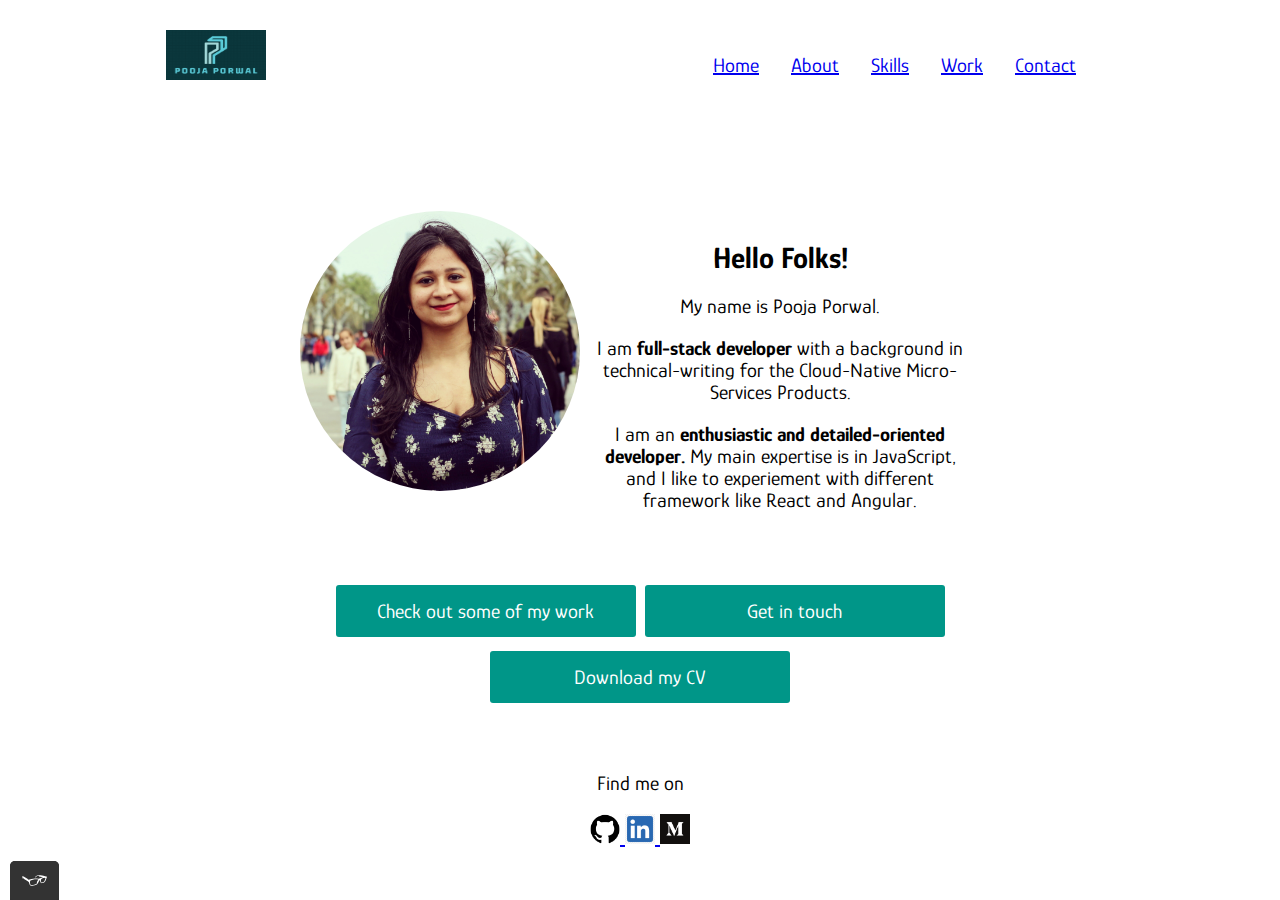
==== commit 14c52a1d: "Adding changes in Work Page" ====
--- a/index.html
+++ b/index.html
@@ -67,7 +67,7 @@
           <p class="content">
             My name is Pooja Porwal. 
             <p>I am <b>full-stack developer</b> with a background in technical-writing for the Cloud-Native Micro-Services Products.</p>
-            <p>I am an <b>enthusiastic and detailed-oriented developer.</b> My main expertise is in JavaScript, its libraries and frameworks(especially in React).</p>
+            <p>I am an <b>enthusiastic and detailed-oriented developer.</b> My main expertise is in JavaScript, and I like to experiement with different framework like React and Angular.</p>
             <br />
             <!-- <a href="defaultlink">Default Link</a>
             <button type="button">Default Button</button> -->
--- a/css/style.production.css
+++ b/css/style.production.css
@@ -405,6 +405,23 @@
   width: 300px;
 }
 
+.work-link {
+  /* overwrites browser defaults and resets the border */
+  border: none;
+  display: inline-block;
+  background-color: white;
+  text-decoration: none;
+  color: #009688;
+  padding: 15px 32px;
+  border-radius: 3px;
+  margin-bottom: 10px;
+  margin: 4px 2px;
+  margin-top: 10px;
+  text-align: center;
+  line-height: normal;
+  width: 300px;
+}
+
 .contact {
   text-align: left;
 }
@@ -457,6 +474,25 @@
 
 .skill-section {
   padding: 0px 10px 10px 30px;
+}
+
+.section {
+  width: 100%;
+  text-align: center;
+}
+
+.case-study .nowrap {
+  white-space: nowrap;
+}
+
+.floating-img_container .txt-container {
+  max-width: 500px;
+  max-width: 100%;
+}
+
+.case-study {
+  padding: 15px;
+  text-align: center;
 }
 
 .skills {
@@ -522,14 +558,30 @@
   text-align: center;
 }
 
+.tech-cards-container {
+  justify-content: center;
+}
+
 .tech-card {
   background-color: grey;
   color: orange;
   border-radius: 5px;
   padding: 2px 5px;
-  white-space: nowrap;
-  text-align: center;
-  margin: 2px 2px 20px 2px;
+  white-space: normal;
+  text-align: center;
+  margin: 2px;
+}
+
+.screenshot-container_3pics {
+  width: 100%;
+  margin: 5px 0;
+}
+
+.screenshot {
+  max-width: 30%;
+  margin: 0;
+  border: 3px solid white;
+  border-radius: 3px;
 }
 
 @-webkit-keyframes color-change {
@@ -662,11 +714,16 @@
   .grid__item img.work-images {
     width: 100%;
     height: auto;
+    margin-bottom: 10px;
   }
 
   .button button__secondary {
     width: 100%;
     margin: 5px auto;
+    background-color: #f76414;
+    display: inline-block;
+    text-decoration: none;
+    text-align: center;
   }
 
   .project-link {
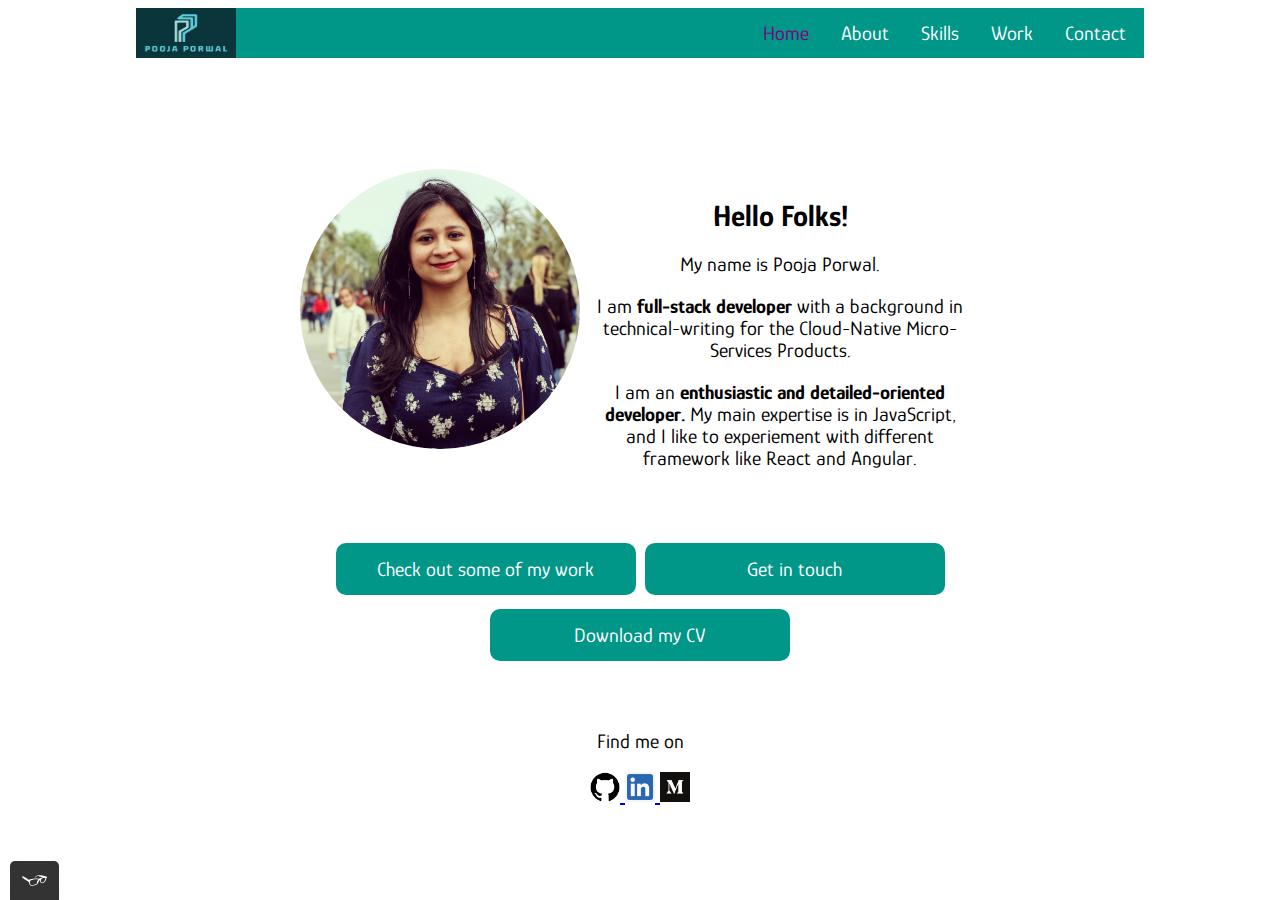
==== commit 404a0171: "Adding Navigation" ====
--- a/index.html
+++ b/index.html
@@ -16,6 +16,13 @@
     <link href="https://fonts.googleapis.com/css2?family=Glory:ital,wght@0,100..800;1,100..800&family=SUSE:wght@100..800&display=swap" rel="stylesheet">
     <link rel="stylesheet" href="./css/style.production.css" />
   </head>
+  <!-- Icon Libraary -->
+  <link
+  rel="stylesheet"
+  href="https://cdnjs.cloudflare.com/ajax/libs/font-awesome/4.7.0/css/font-awesome.min.css"
+/>
+<link rel ="stylesheet"
+href="https://fontawesome.com/icons/circle-info?f=classic&s=solid"/>
   <body>
     <!-- Here is the header of the website -->
     <header class="page-header">
@@ -32,13 +39,11 @@
               href="index.html"
               role="menuitem"
               class="navigation-list_item navigation-list_item--active"
-              >Home</a
-            >
+              >Home</a>
           </li>
           <li role="presentation">
             <a href="about.html" role="menuitem" class="navigation-list_item"
-              >About</a
-            >
+              >About</a>
             <li role="presentation">
               <a href="skills.html" role="menuitem" class="navigation-list_item"
                 >Skills</a
--- a/css/style.production.css
+++ b/css/style.production.css
@@ -65,7 +65,7 @@
   color: #357b70;
   text-decoration: none;
   padding: 20px;
-  border-radius: 3px;
+  border-radius: 10px;
   border-bottom: 2px solid #358b18;
 }
 
@@ -161,23 +161,18 @@
 }
 
 .main-navigation {
-  display: -webkit-box;
-  display: -ms-flexbox;
-  display: flex;
-  -ms-flex-wrap: wrap;
+  display: flex;
   flex-wrap: wrap;
   margin: 4px 2px;
-  padding: 1em;
 }
 
 .page-header {
-  display: -webkit-box;
-  display: -ms-flexbox;
-  display: flex;
-  -webkit-box-pack: justify;
-  -ms-flex-pack: justify;
+  display: flex;
+  background-color: #009688;
+  height: 50px;
+  width: 100%;
+  display: flex;
   justify-content: space-between;
-  margin: 30px;
 }
 
 .page-header__item {
@@ -199,15 +194,19 @@
   padding: 0;
   margin: auto;
 }
+
 .navigation-list_item {
   margin: 2px;
   padding: 2px;
   margin: 4px 2px;
   padding: 0.7em;
-}
-/* .navigation-list_item--active {
-  background-color: lightblue;
-} */
+  color: white;
+  text-decoration: none;
+}
+
+.navigation-list_item--active {
+  color: purple;
+}
 
 .container {
   display: flex;
@@ -218,7 +217,7 @@
 
 .contact_form {
   display: flex;
-  flex-direction: column;
+  justify-content: center;
   align-items: center;
 }
 
@@ -340,7 +339,7 @@
   color: white;
   text-decoration: none;
   padding: 10px;
-  border-radius: 3px;
+  border-radius: 10px;
   /* width of the border, type, color */
   border-bottom: undefined;
   -webkit-transition-duration: 0.2s;
@@ -396,7 +395,7 @@
   text-decoration: none;
   background-color: #009688;
   padding: 15px 32px;
-  border-radius: 3px;
+  border-radius: 10px;
   margin-bottom: 10px;
   margin: 4px 2px;
   margin-top: 10px;
@@ -413,7 +412,7 @@
   text-decoration: none;
   color: #009688;
   padding: 15px 32px;
-  border-radius: 3px;
+  border-radius: 10px;
   margin-bottom: 10px;
   margin: 4px 2px;
   margin-top: 10px;
@@ -435,7 +434,7 @@
 form {
   padding: 1em;
   background: #009688;
-  border-radius: 6px;
+  border-radius: 10px;
   border: 1px solid #c1c1c1;
   max-width: 2000px;
   line-height: 1.5;
@@ -445,7 +444,7 @@
 form input {
   background: #fff;
   border: 1px solid #9c9c9c;
-  border-radius: 3px;
+  border-radius: 10px;
   width: 90%;
   padding: 0.7em;
   float: right;
@@ -454,7 +453,7 @@
 form textarea {
   background: #fff;
   border: 1px solid #9c9c9c;
-  border-radius: 3px;
+  border-radius: 10px;
   width: 90%;
   padding: 0.7em;
   float: right;
@@ -493,11 +492,6 @@
 .case-study {
   padding: 15px;
   text-align: center;
-}
-
-.skills {
-  font-size: larger;
-  text-align: left;
 }
 
 .column {
@@ -706,7 +700,9 @@
     justify-content: space-between;
     align-items: center;
     min-height: 300px;
-  }
+    border-radius: 10px;
+  }
+
   .work-title {
     padding: 0 20px;
   }
@@ -769,10 +765,7 @@
   }
 
   .navigation-list_item {
-    display: -webkit-box;
-    display: -ms-flexbox;
     display: flex;
-    margin: auto 2px;
   }
 
   .profile {
